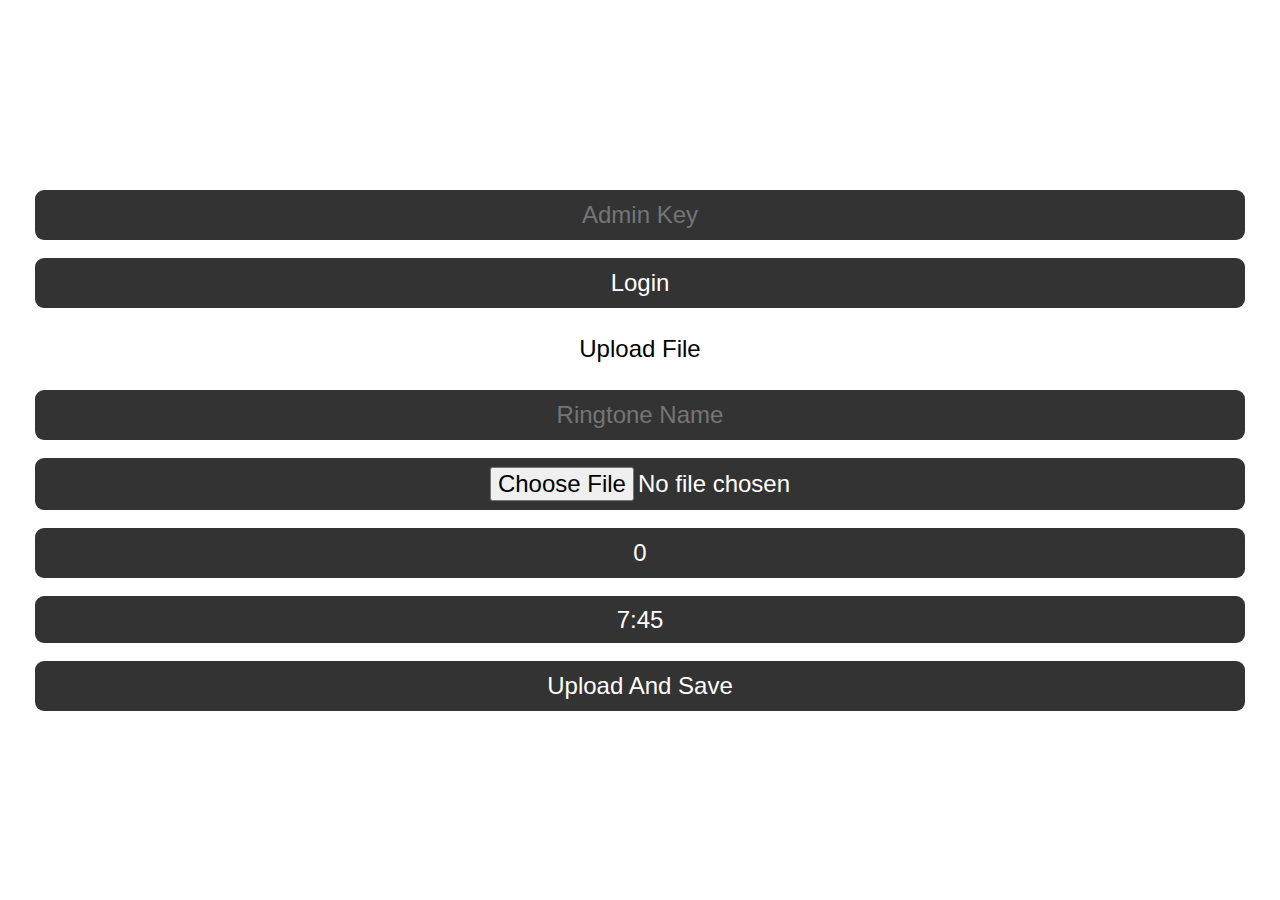
==== index.html @ 85cfc2b6 "Initial commit" ====
<!DOCTYPE html>
<!--
Created By NadavTasher
https://github.com/NadavTasher/WebAppBase/
-->
<html lang="en">
<head>
    <meta charset="UTF-8"/>
    <meta name="description" content="Upload a ringtone">
    <meta name="viewport" content="width=device-width, initial-scale=1, maximum-scale=1, user-scalable=0, minimal-ui"/>
    <meta name="mobile-web-app-capable" content="yes">
    <meta name="theme-color" content="#FFFFFF"/>
    <meta name="apple-mobile-web-app-capable" content="yes"/>
    <meta name="apple-mobile-web-app-status-bar-style" content="black-translucent"/>
    <meta name="apple-mobile-web-app-title" content="Bell"/>
    <link rel="apple-touch-icon" href="images/icon_apple.png"/>
    <link rel="icon" href="images/icon.png"/>
    <link rel="manifest" href="resources/manifest.json"/>
    <link rel="stylesheet" href="css/app.css"/>
    <script type="text/javascript" src="javascript/app.js"></script>
    <script type="text/javascript" src="javascript/utils.js"></script>
    <title>Bell</title>
    <noscript></noscript>
</head>
<body onload="worker();load();">
<div>
    <div id="login">
        <input id="key" placeholder="Admin Key" type="password" value="">
        <button onclick="login()">Login</button>
    </div>
    <div id="upload">
        <p>Upload File</p>
        <input id="name" placeholder="Ringtone Name" type="text" value="">
        <input id="file" placeholder="Ringtone File" type="file" value="">
        <input id="second" placeholder="Beginning Time" type="text" value="0">
        <select id="time">
            <option value="0">7:45</option>
            <option value="1">8:30</option>
            <option value="2">9:15</option>
            <option value="3">10:00</option>
            <option value="4">10:15</option>
            <option value="5">11:00</option>
            <option value="6">11:45</option>
            <option value="7">12:10</option>
            <option value="8">12:55</option>
            <option value="9">13:40</option>
            <option value="10">13:50</option>
            <option value="11">14:35</option>
            <option value="12">15:20</option>
            <option value="13">15:30</option>
            <option value="14">16:15</option>
            <option value="15">17:00</option>
            <option value="16">17:45</option>
        </select>
        <button onclick="upload()">Upload And Save</button>
    </div>
</div>
</body>
</html>
---- css/app.css ----
html {
    overflow-x: hidden;
    height: 100%;
}

body {
    -webkit-background-size: cover;
    -moz-background-size: cover;
    -o-background-size: cover;
    background-size: cover;
    background-attachment: fixed;
    background-repeat: no-repeat;
    background-color: #FFFFFF;
}

body > div {
    display: flex;
    flex-direction: column;
    justify-content: center;
    position: absolute;
    top: 0;
    bottom: 0;
    width: 96vw;
}

html,
body {
    display: flex;
    flex-direction: row;
    justify-content: center;
}

div,
form {
    display: flex;
    flex-direction: column;
    justify-content: space-between;
    align-self: stretch;
    align-items: center;
}

p,
input,
select,
option,
button {
    -webkit-appearance: none;
    align-self: stretch;
    font-family: Arial, ArialHebrew, sans-serif;
    font-size: x-large;
    text-align-last: center;
    text-align: center;
    color: #000;
    margin: 1vh;
    padding: 1vh;
}

input,
select,
option,
button {
    transition-duration: 0.4s;
    background-color: #333;
    border-radius: 1vh;
    border-color: transparent;
    color: #FFF;
}

input:hover,
select:hover,
option:hover,
button:hover {
    background-color: #111;
}
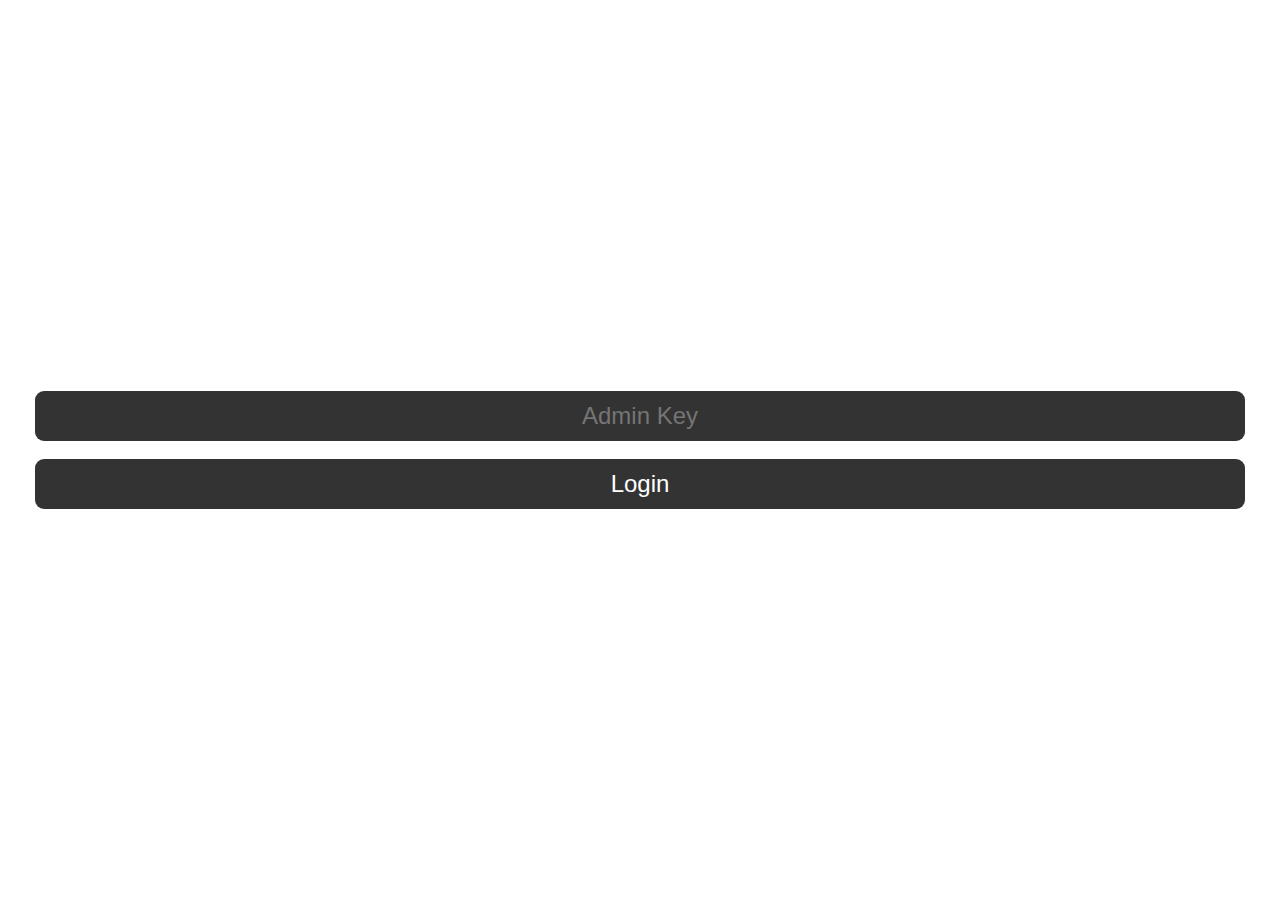
==== commit efa9dfe2: "New Version" ====
--- a/index.html
+++ b/index.html
@@ -28,10 +28,19 @@
         <input id="key" placeholder="Admin Key" type="password" value="">
         <button onclick="login()">Login</button>
     </div>
+    <div id="home">
+        <button onclick="view('upload')">Upload New Ringtone</button>
+        <button onclick="view('settings')">Other Settings</button>
+    </div>
+    <div id="settings">
+        <input id="length" placeholder="Ringtone Length" value="30"/>
+        <button id="mute" onclick="flipMute()">Mute / Unmute</button>
+        <button onclick="saveSettings()">Save</button>
+    </div>
     <div id="upload">
         <p>Upload File</p>
         <input id="name" placeholder="Ringtone Name" type="text" value="">
-        <input id="file" placeholder="Ringtone File" type="file" value="">
+        <input id="file" name="audio" placeholder="Ringtone File" type="file" value="">
         <input id="second" placeholder="Beginning Time" type="text" value="0">
         <select id="time">
             <option value="0">7:45</option>
@@ -54,6 +63,7 @@
         </select>
         <button onclick="upload()">Upload And Save</button>
     </div>
+    <p id="output"></p>
 </div>
 </body>
 </html>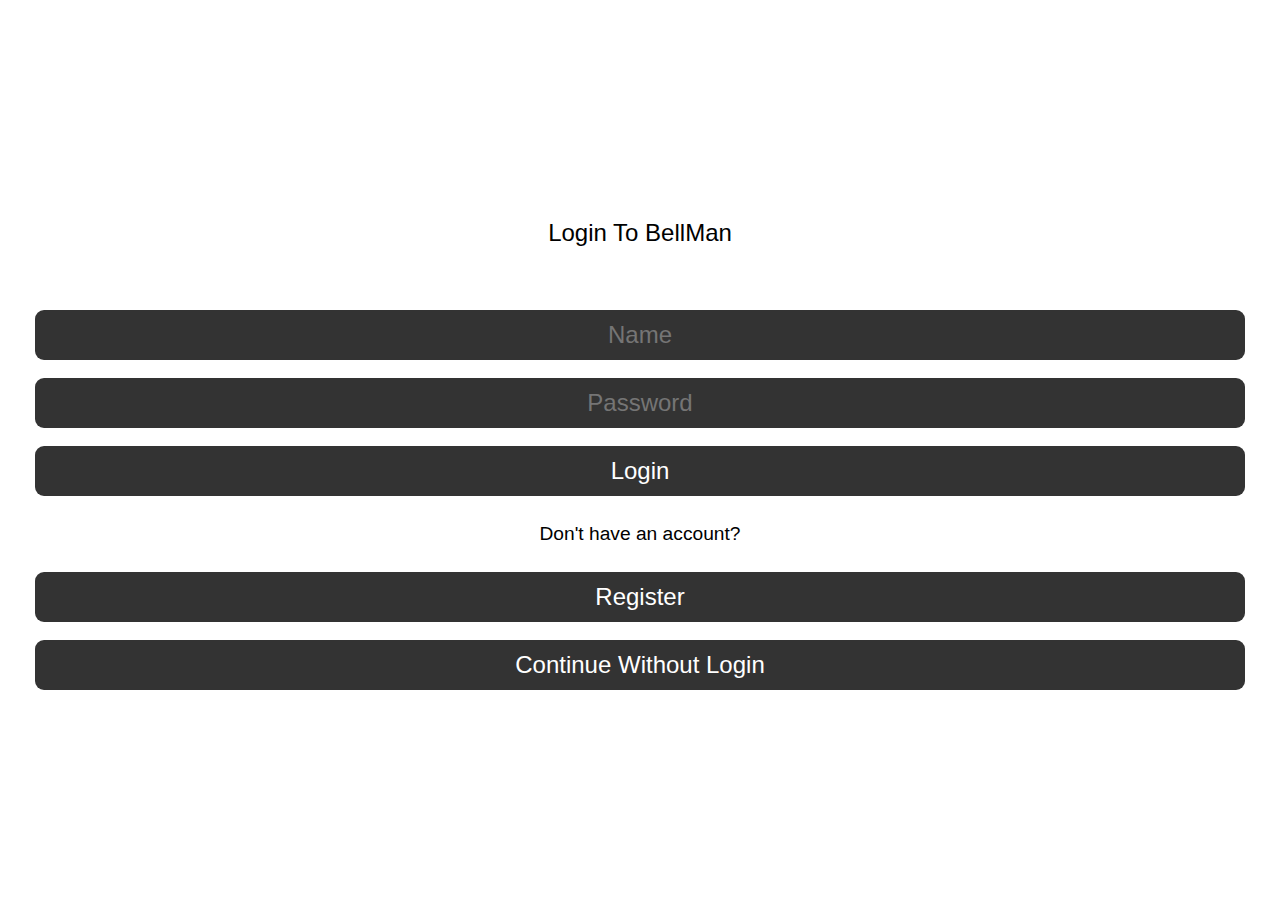
==== commit d1ecf4b5: "Accounts" ====
--- a/index.html
+++ b/index.html
@@ -6,64 +6,97 @@
 <html lang="en">
 <head>
     <meta charset="UTF-8"/>
-    <meta name="description" content="Upload a ringtone">
+    <meta name="description" content="Bell manager for Handasaim">
     <meta name="viewport" content="width=device-width, initial-scale=1, maximum-scale=1, user-scalable=0, minimal-ui"/>
     <meta name="mobile-web-app-capable" content="yes">
-    <meta name="theme-color" content="#FFFFFF"/>
+    <meta name="theme-color" content="#123456"/>
     <meta name="apple-mobile-web-app-capable" content="yes"/>
     <meta name="apple-mobile-web-app-status-bar-style" content="black-translucent"/>
-    <meta name="apple-mobile-web-app-title" content="Bell"/>
+    <meta name="apple-mobile-web-app-title" content="BellMan"/>
     <link rel="apple-touch-icon" href="images/icon_apple.png"/>
     <link rel="icon" href="images/icon.png"/>
     <link rel="manifest" href="resources/manifest.json"/>
     <link rel="stylesheet" href="css/app.css"/>
+    <script type="text/javascript" src="javascript/accounts/accounts.js"></script>
     <script type="text/javascript" src="javascript/app.js"></script>
     <script type="text/javascript" src="javascript/utils.js"></script>
-    <title>Bell</title>
+    <title>BellMan</title>
     <noscript></noscript>
 </head>
-<body onload="worker();load();">
+<body onload="worker();accounts(load);">
 <div>
-    <div id="login">
-        <input id="key" placeholder="Admin Key" type="password" value="">
-        <button onclick="login()">Login</button>
+    <div id="accounts">
+        <div id="login">
+            <p>Login To BellMan</p>
+            <p id="login-error" style="font-size: large; color: red;"></p>
+            <div>
+                <input id="login-name" type="text" placeholder="Name"/>
+                <input id="login-password" type="password" placeholder="Password"/>
+                <button onclick="login(get('login-name').value,get('login-password').value)">Login</button>
+            </div>
+            <div>
+                <p style="font-size: larger">Don't have an account?</p>
+                <button onclick="view('register')">Register</button>
+            </div>
+            <div>
+                <button onclick="force()">Continue Without Login</button>
+            </div>
+        </div>
+        <div id="register">
+            <p>Register To BellMan</p>
+            <p id="register-error" style="font-size: large; color: red;"></p>
+            <div>
+                <input id="register-name" type="text" placeholder="Name"/>
+                <input id="register-password" type="password" placeholder="Password"/>
+                <button onclick="register(get('register-name').value,get('register-password').value)">Register</button>
+            </div>
+            <div>
+                <p style="font-size: larger">Already have an account?</p>
+                <button onclick="view('login')">Login</button>
+            </div>
+            <div>
+                <button onclick="force()">Continue Without Registration</button>
+            </div>
+        </div>
     </div>
-    <div id="home">
-        <button onclick="view('upload')">Upload New Ringtone</button>
-        <button onclick="view('settings')">Other Settings</button>
+    <div id="postlogin">
+        <div id="home">
+            <button onclick="view('upload')">Upload New Ringtone</button>
+            <button onclick="view('settings')">Other Settings</button>
+        </div>
+        <div id="settings">
+            <input id="length" placeholder="Ringtone Length" value="30"/>
+            <button id="mute" onclick="flipMute()">Mute / Unmute</button>
+            <button onclick="saveSettings()">Save</button>
+        </div>
+        <div id="upload">
+            <p>Upload File</p>
+            <input id="name" placeholder="Ringtone Name" type="text" value="">
+            <input id="file" name="audio" placeholder="Ringtone File" type="file" value="">
+            <input id="second" placeholder="Beginning Time" type="text" value="0">
+            <select id="time">
+                <option value="0">7:45</option>
+                <option value="1">8:30</option>
+                <option value="2">9:15</option>
+                <option value="3">10:00</option>
+                <option value="4">10:15</option>
+                <option value="5">11:00</option>
+                <option value="6">11:45</option>
+                <option value="7">12:10</option>
+                <option value="8">12:55</option>
+                <option value="9">13:40</option>
+                <option value="10">13:50</option>
+                <option value="11">14:35</option>
+                <option value="12">15:20</option>
+                <option value="13">15:30</option>
+                <option value="14">16:15</option>
+                <option value="15">17:00</option>
+                <option value="16">17:45</option>
+            </select>
+            <button onclick="upload()">Upload And Save</button>
+        </div>
+        <p id="output"></p>
     </div>
-    <div id="settings">
-        <input id="length" placeholder="Ringtone Length" value="30"/>
-        <button id="mute" onclick="flipMute()">Mute / Unmute</button>
-        <button onclick="saveSettings()">Save</button>
-    </div>
-    <div id="upload">
-        <p>Upload File</p>
-        <input id="name" placeholder="Ringtone Name" type="text" value="">
-        <input id="file" name="audio" placeholder="Ringtone File" type="file" value="">
-        <input id="second" placeholder="Beginning Time" type="text" value="0">
-        <select id="time">
-            <option value="0">7:45</option>
-            <option value="1">8:30</option>
-            <option value="2">9:15</option>
-            <option value="3">10:00</option>
-            <option value="4">10:15</option>
-            <option value="5">11:00</option>
-            <option value="6">11:45</option>
-            <option value="7">12:10</option>
-            <option value="8">12:55</option>
-            <option value="9">13:40</option>
-            <option value="10">13:50</option>
-            <option value="11">14:35</option>
-            <option value="12">15:20</option>
-            <option value="13">15:30</option>
-            <option value="14">16:15</option>
-            <option value="15">17:00</option>
-            <option value="16">17:45</option>
-        </select>
-        <button onclick="upload()">Upload And Save</button>
-    </div>
-    <p id="output"></p>
 </div>
 </body>
 </html>